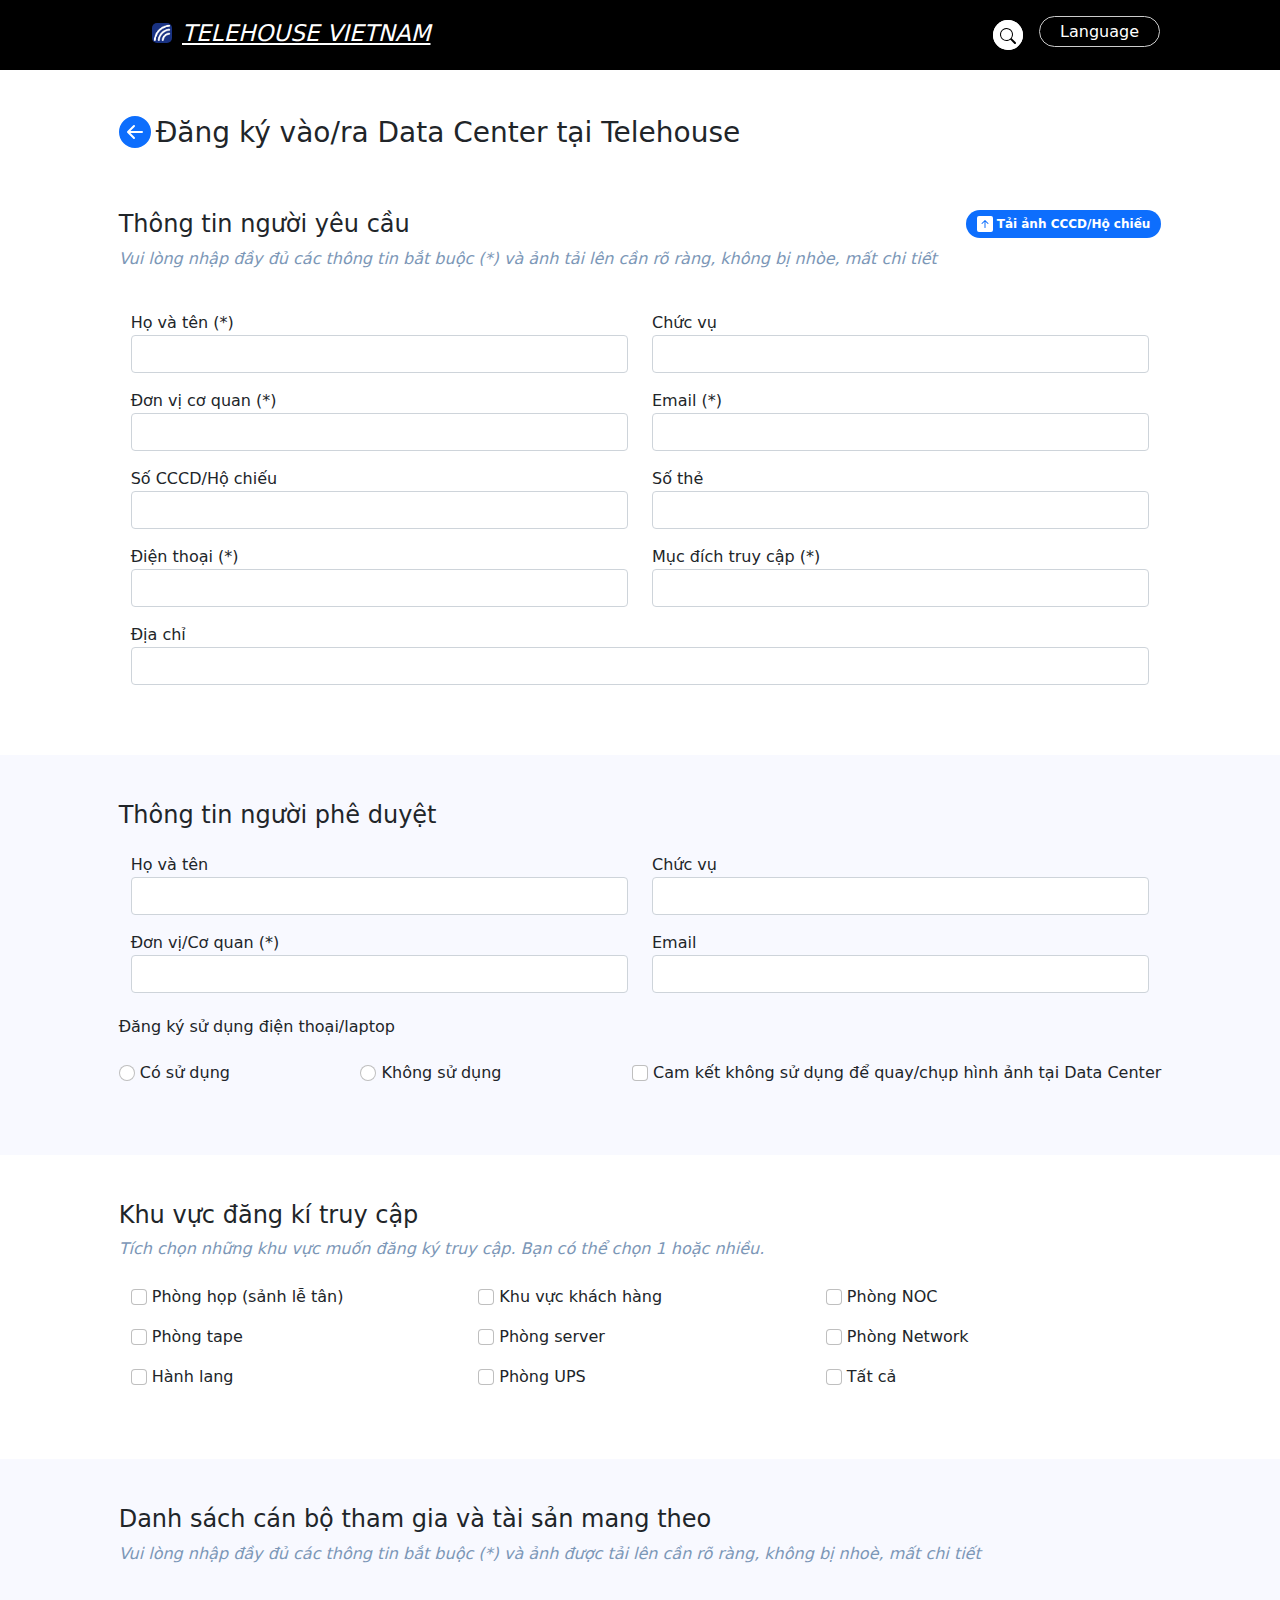
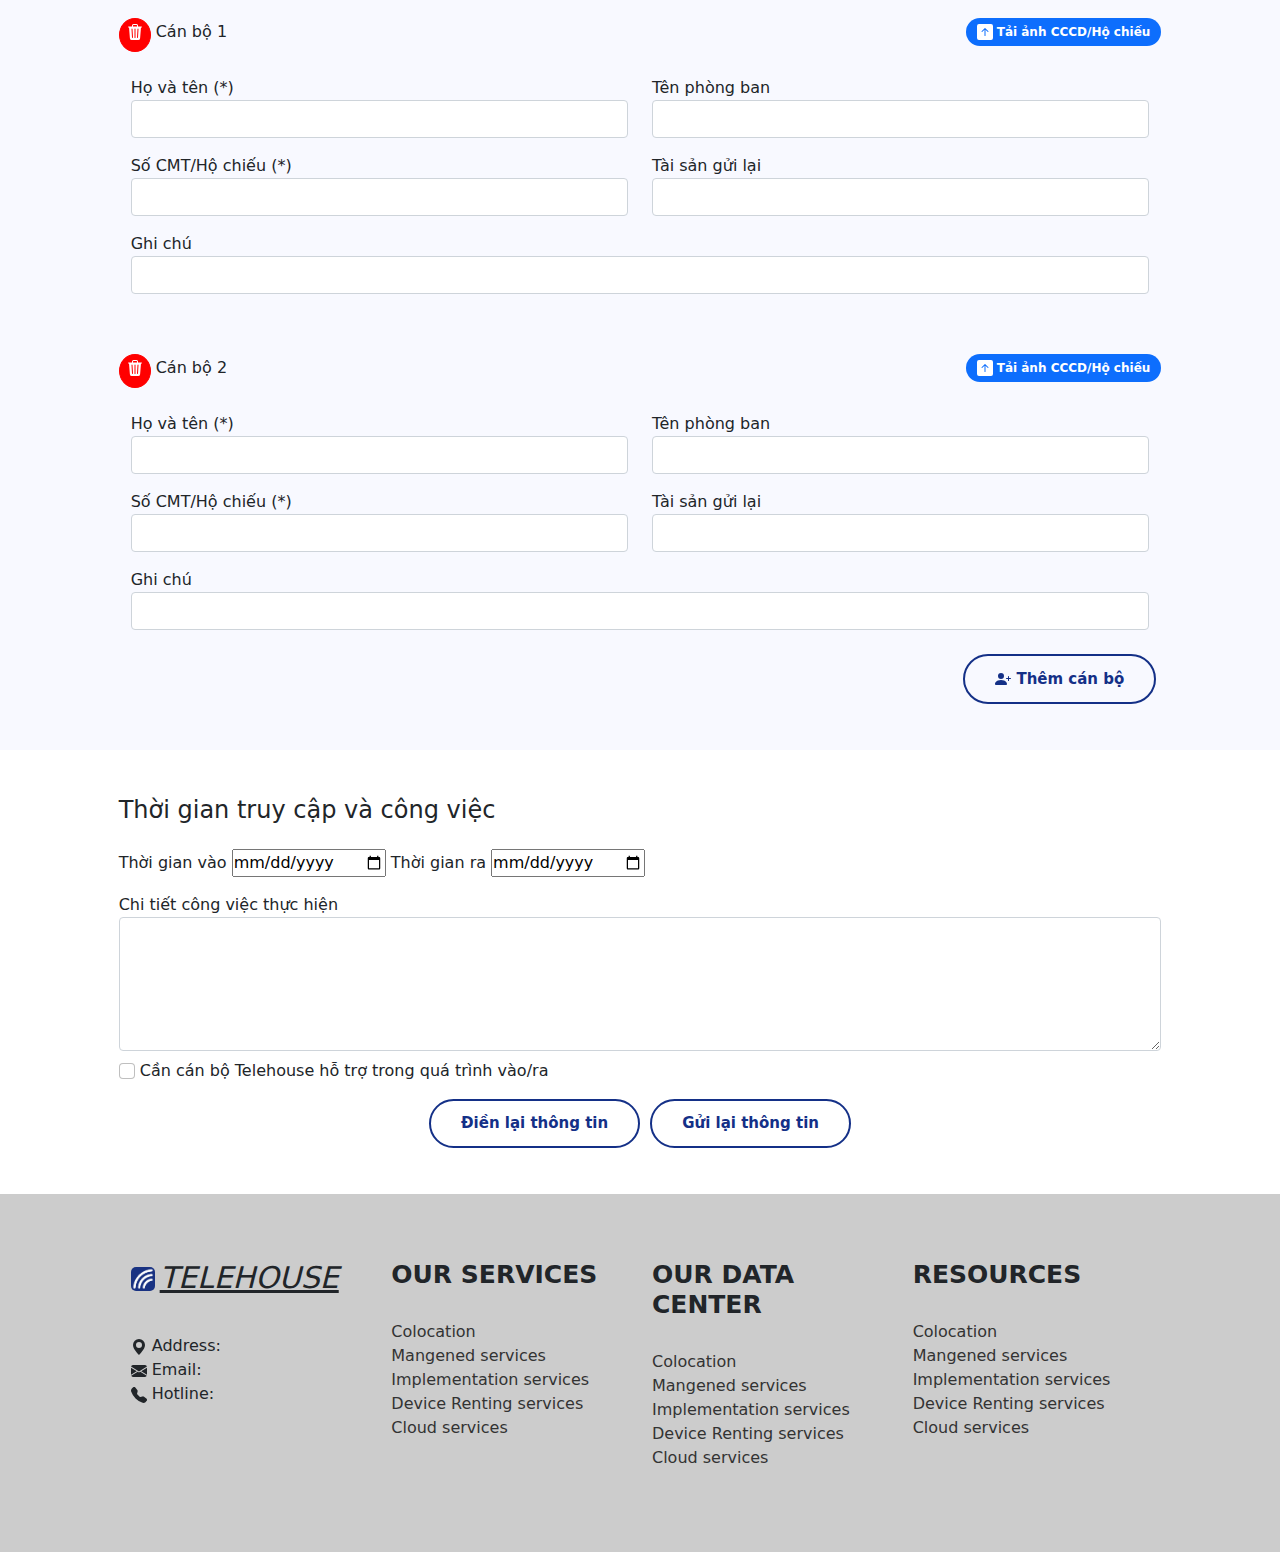
==== form.html @ db9dc7c7 "Merge branch 'main' of https://github.com/GinZeus/Webform-Telehouse" ====
<!DOCTYPE html>
<html lang="en">
<head>
    <meta charset="UTF-8">
    <meta http-equiv="X-UA-Compatible" content="IE=edge">
    <meta name="viewport" content="width=device-width, initial-scale=1.0">
    <title>Webform-Telehouse</title>
    <link rel="stylesheet" href="./assets/bootstrap-5.0.2-dist/css/bootstrap.min.css"> 
    <link rel="stylesheet" href="style-form.css">
    <link rel="stylesheet" href="responsive.css">
    <link rel="stylesheet" href="responsiveFormPhone.css">

</head>
<body>
    <header>
        <div class="container">
            <ul class="logo">
                <li>
                    <img src="./assets/image/images.png" alt="" class="logo-icon">
                </li>
                <li>
                    <h4 class="text-logo">telehouse vietnam</h4>
                </li>
            </ul>
                <ul class="RHeader">
                    <li style="margin-right: 16px;">
                        <form action="" id="search-box">
                            <input type="text" class="search-text" placeholder="Bạn đang tìm kiếm gì?">
                            <button class="search-btn">
                                <svg xmlns="http://www.w3.org/2000/svg" width="16" height="16" fill="currentColor" class="bi bi-search" viewBox="0 0 16 16" style="color: black;">
                                    <path d="M11.742 10.344a6.5 6.5 0 1 0-1.397 1.398h-.001c.03.04.062.078.098.115l3.85 3.85a1 1 0 0 0 1.415-1.414l-3.85-3.85a1.007 1.007 0 0 0-.115-.1zM12 6.5a5.5 5.5 0 1 1-11 0 5.5 5.5 0 0 1 11 0z"/>
                                  </svg>
                            </button>
                        </form>
                    </li>
                    <li class="language">
                        <a href="" class="language-btn rounded-pill" >Language</a>
                        <ul class="sub-lan">
                            <li class="sub-lan-btn"><a href="" >Tiếng Việt</a></li>
                            <li class="sub-lan-btn"><a href="" >English</a></li>
                        </ul>
                    </li>
                </ul>
        </div>
    </header>

    <div class="content">
        <div class="row">
            <div class="col-1"></div>
            <div class="col-10">
                <div>
                    <div class="heading-content">
                    <a href="index.html" class="return-btn">
                        <svg xmlns="http://www.w3.org/2000/svg" width="32" height="32" fill="currentColor" class="bi bi-arrow-left-circle-fill" viewBox="0 0 16 16">
                        <path d="M8 0a8 8 0 1 0 0 16A8 8 0 0 0 8 0zm3.5 7.5a.5.5 0 0 1 0 1H5.707l2.147 2.146a.5.5 0 0 1-.708.708l-3-3a.5.5 0 0 1 0-.708l3-3a.5.5 0 1 1 .708.708L5.707 7.5H11.5z"/>
                      </svg>
                    </a>
                    <h3>Đăng ký vào/ra Data Center tại Telehouse</h3>    
                </div>
                <div class="heading-imformation">
                    <div>
                        <h4>Thông tin người yêu cầu</h4>
                        <p>Vui lòng nhập đầy đủ các thông tin bắt buộc (*) và ảnh tải lên cần rõ ràng, không bị nhòe, mất chi tiết</p>
                    </div>
                    <a href="" class="badge rounded-pill bg-primary btn">
                        <svg xmlns="http://www.w3.org/2000/svg" width="16" height="16" fill="currentColor" class="bi bi-arrow-up-square-fill" viewBox="0 0 16 16">
                            <path d="M2 16a2 2 0 0 1-2-2V2a2 2 0 0 1 2-2h12a2 2 0 0 1 2 2v12a2 2 0 0 1-2 2H2zm6.5-4.5V5.707l2.146 2.147a.5.5 0 0 0 .708-.708l-3-3a.5.5 0 0 0-.708 0l-3 3a.5.5 0 1 0 .708.708L7.5 5.707V11.5a.5.5 0 0 0 1 0z"/>
                          </svg>
                        Tải ảnh CCCD/Hộ chiếu
                    </a>
                </div>
                <ul class="form row">
                    <li class="col-6">Họ và tên (*)
                        <input  class="form-control">
                    </li>
                    <li class="col-6">Chức vụ
                        <input  class="form-control">
                    </li>
                    <li class="col-6">Đơn vị cơ quan (*)
                        <input  class="form-control">
                    </li>
                    <li class="col-6">Email (*)
                        <input  class="form-control">
                    </li>
                    <li class="col-6">Số CCCD/Hộ chiếu
                        <input  class="form-control">
                    </li>
                    <li class="col-6">Số thẻ
                        <input  class="form-control">
                    </li>
                    <li class="col-6">Điện thoại (*)
                        <input  class="form-control">
                    </li>
                    <li class="col-6">Mục đích truy cập (*)
                        <input  class="form-control">
                    </li>
                    <li class="col-12">Địa chỉ
                        <input  class="form-control">
                    </li>
                </ul>
                </div>
            </div>
            <div class="col-1"></div>
        </div>

        <!-- content 2 -->

            <div class="row content-2">
                <div class="col-1"></div>
                <div class="col-10">
                    <h4>Thông tin người phê duyệt</h4>
                    <ul class="row form">
                        <li class="col-6">Họ và tên
                            <input  class="form-control">
                        </li>
                        <li class="col-6">Chức vụ
                            <input  class="form-control">
                        </li>
                        <li class="col-6">Đơn vị/Cơ quan (*)
                            <input  class="form-control">
                        </li>
                        <li class="col-6">Email
                            <input  class="form-control">
                        </li>
                    </ul>
                    <h6>Đăng ký sử dụng điện thoại/laptop</h6>
                    <ul class="form form-dki-phone">
                        <li>
                            <input class="form-check-input" type="radio" name="flexRadioDefault" id="flexRadioDefault1">
                            Có sử dụng
                        </li>
                        <li>
                            <input class="form-check-input" type="radio" name="flexRadioDefault" id="flexRadioDefault1">
                            Không sử dụng
                        </li>
                        <li>
                            <input class="form-check-input" type="checkbox" value="" id="flexCheckDefault">
                            Cam kết không sử dụng để quay/chụp hình ảnh tại Data Center
                        </li>
                    </ul>
                </div>
                <div class="col-1"></div>  
            </div>

            <div class="row">
                <div class="col-1"></div>
                <div class="col-10">
                    <h4>Khu vực đăng kí truy cập</h4>
                    <p>Tích chọn những khu vực muốn đăng ký truy cập. Bạn có thể chọn 1 hoặc nhiều.</p>
                    <ul class="form row">
                        <li class="col-4">
                            <input class="form-check-input" type="checkbox" value="" id="flexCheckDefault">
                            Phòng họp (sảnh lễ tân)
                        </li>
                        <li class="col-4">
                            <input class="form-check-input" type="checkbox" value="" id="flexCheckDefault">
                            Khu vực khách hàng
                        </li>
                        <li class="col-4">
                            <input class="form-check-input" type="checkbox" value="" id="flexCheckDefault">
                            Phòng NOC
                        </li>
                        <li class="col-4">
                            <input class="form-check-input" type="checkbox" value="" id="flexCheckDefault">
                            Phòng tape
                        </li>
                        <li class="col-4">
                            <input class="form-check-input" type="checkbox" value="" id="flexCheckDefault">
                            Phòng server
                        </li>
                        <li class="col-4">
                            <input class="form-check-input" type="checkbox" value="" id="flexCheckDefault">
                            Phòng Network
                        </li>
                        <li class="col-4">
                            <input class="form-check-input" type="checkbox" value="" id="flexCheckDefault">
                            Hành lang
                        </li>
                        <li class="col-4">
                            <input class="form-check-input" type="checkbox" value="" id="flexCheckDefault">
                            Phòng UPS
                        </li>
                        <li class="col-4">
                            <input class="form-check-input" type="checkbox" value="" id="flexCheckDefault">
                            Tất cả
                        </li>
                    </ul>
                </div>
                <div class="col-1"></div>
            </div>
            <div class="content-2 row">
                <div class="col-1"></div>
                <div class="col-10">
                    <h4>Danh sách cán bộ tham gia và tài sản mang theo</h4>
                    <p>Vui lòng nhập đầy đủ các thông tin bắt buộc (*) và ảnh được tải lên cần rõ ràng, không bị nhoè, mất chi tiết</p>
                    <div class="heading-imformation">
                        <div class="can-bo">
                            <a href="#" class="trash-btn">
                                <svg xmlns="http://www.w3.org/2000/svg" width="16" height="16" fill="currentColor" class="bi bi-trash3-fill" viewBox="0 0 16 16" style="    vertical-align: unset;">
                                    <path d="M11 1.5v1h3.5a.5.5 0 0 1 0 1h-.538l-.853 10.66A2 2 0 0 1 11.115 16h-6.23a2 2 0 0 1-1.994-1.84L2.038 3.5H1.5a.5.5 0 0 1 0-1H5v-1A1.5 1.5 0 0 1 6.5 0h3A1.5 1.5 0 0 1 11 1.5Zm-5 0v1h4v-1a.5.5 0 0 0-.5-.5h-3a.5.5 0 0 0-.5.5ZM4.5 5.029l.5 8.5a.5.5 0 1 0 .998-.06l-.5-8.5a.5.5 0 1 0-.998.06Zm6.53-.528a.5.5 0 0 0-.528.47l-.5 8.5a.5.5 0 0 0 .998.058l.5-8.5a.5.5 0 0 0-.47-.528ZM8 4.5a.5.5 0 0 0-.5.5v8.5a.5.5 0 0 0 1 0V5a.5.5 0 0 0-.5-.5Z"/>
                                  </svg>
                            </a>
                            <h6>Cán bộ 1</h6>
                        </div>
                        <a href="" class="badge rounded-pill bg-primary btn">
                            <svg xmlns="http://www.w3.org/2000/svg" width="16" height="16" fill="currentColor" class="bi bi-arrow-up-square-fill" viewBox="0 0 16 16">
                                <path d="M2 16a2 2 0 0 1-2-2V2a2 2 0 0 1 2-2h12a2 2 0 0 1 2 2v12a2 2 0 0 1-2 2H2zm6.5-4.5V5.707l2.146 2.147a.5.5 0 0 0 .708-.708l-3-3a.5.5 0 0 0-.708 0l-3 3a.5.5 0 1 0 .708.708L7.5 5.707V11.5a.5.5 0 0 0 1 0z"/>
                              </svg>
                            Tải ảnh CCCD/Hộ chiếu
                        </a>
                    </div>
                    <ul class="form row">
                        <li class="col-6">Họ và tên (*)
                            <input  class="form-control">
                        </li>
                        <li class="col-6">Tên phòng ban
                            <input  class="form-control">
                        </li>
                        <li class="col-6">Số CMT/Hộ chiếu (*)
                            <input  class="form-control">
                        </li>
                        <li class="col-6">Tài sản gửi lại
                            <input  class="form-control">
                        </li>
                        <li class="col-12">Ghi chú
                            <input  class="form-control">
                        </li>
                    </ul>
                    <div class="heading-imformation">
                        <div class="can-bo">
                            <a href="#" class="trash-btn">
                                <svg xmlns="http://www.w3.org/2000/svg" width="16" height="16" fill="currentColor" class="bi bi-trash3-fill" viewBox="0 0 16 16" style="    vertical-align: unset;">
                                    <path d="M11 1.5v1h3.5a.5.5 0 0 1 0 1h-.538l-.853 10.66A2 2 0 0 1 11.115 16h-6.23a2 2 0 0 1-1.994-1.84L2.038 3.5H1.5a.5.5 0 0 1 0-1H5v-1A1.5 1.5 0 0 1 6.5 0h3A1.5 1.5 0 0 1 11 1.5Zm-5 0v1h4v-1a.5.5 0 0 0-.5-.5h-3a.5.5 0 0 0-.5.5ZM4.5 5.029l.5 8.5a.5.5 0 1 0 .998-.06l-.5-8.5a.5.5 0 1 0-.998.06Zm6.53-.528a.5.5 0 0 0-.528.47l-.5 8.5a.5.5 0 0 0 .998.058l.5-8.5a.5.5 0 0 0-.47-.528ZM8 4.5a.5.5 0 0 0-.5.5v8.5a.5.5 0 0 0 1 0V5a.5.5 0 0 0-.5-.5Z"/>
                                  </svg>
                            </a>
                            <h6>Cán bộ 2</h6>
                        </div>
                        <a href="" class="badge rounded-pill bg-primary btn">
                            <svg xmlns="http://www.w3.org/2000/svg" width="16" height="16" fill="currentColor" class="bi bi-arrow-up-square-fill" viewBox="0 0 16 16">
                                <path d="M2 16a2 2 0 0 1-2-2V2a2 2 0 0 1 2-2h12a2 2 0 0 1 2 2v12a2 2 0 0 1-2 2H2zm6.5-4.5V5.707l2.146 2.147a.5.5 0 0 0 .708-.708l-3-3a.5.5 0 0 0-.708 0l-3 3a.5.5 0 1 0 .708.708L7.5 5.707V11.5a.5.5 0 0 0 1 0z"/>
                              </svg>
                            Tải ảnh CCCD/Hộ chiếu
                        </a>
                    </div>
                    <ul class="form row">
                        <li class="col-6">Họ và tên (*)
                            <input  class="form-control">
                        </li>
                        <li class="col-6">Tên phòng ban
                            <input  class="form-control">
                        </li>
                        <li class="col-6">Số CMT/Hộ chiếu (*)
                            <input  class="form-control">
                        </li>
                        <li class="col-6">Tài sản gửi lại
                            <input  class="form-control">
                        </li>
                        <li class="col-12">Ghi chú
                            <input  class="form-control">
                        </li>
                    </ul>
                    <a href="" class="badge rounded-pill add-btn dki-btn">
                        <svg xmlns="http://www.w3.org/2000/svg" width="16" height="16" fill="currentColor" class="bi bi-person-plus-fill" viewBox="0 0 16 16">
                            <path d="M1 14s-1 0-1-1 1-4 6-4 6 3 6 4-1 1-1 1H1zm5-6a3 3 0 1 0 0-6 3 3 0 0 0 0 6z"/>
                            <path fill-rule="evenodd" d="M13.5 5a.5.5 0 0 1 .5.5V7h1.5a.5.5 0 0 1 0 1H14v1.5a.5.5 0 0 1-1 0V8h-1.5a.5.5 0 0 1 0-1H13V5.5a.5.5 0 0 1 .5-.5z"/>
                          </svg>
                          Thêm cán bộ
                    </a>
                </div>
                <div class="col-1"></div>
            </div>
            <div class="row">
                <div class="col-1"></div>
                <div class="col-10">
                    <h4>Thời gian truy cập và công việc</h4>
                    <ul class="form">
                        <li class="time">Thời gian vào
                            <input type="date">
                        </li>
                        <li class="time">Thời gian ra
                            <input type="date">
                        </li>
                        <li>Chi tiết công việc thực hiện
                            <textarea class="form-control" rows="5"></textarea>
                        </li>
                        <li>
                            <input class="form-check-input" type="checkbox" value="" id="flexCheckDefault">
                            Cần cán bộ Telehouse hỗ trợ trong quá trình vào/ra
                        </li>
                    </ul>
                    <div class="dis-dki-btn">
                        <a href="" class="badge rounded-pill dki-btn">Điền lại thông tin</a>
                        <a href="" class="badge rounded-pill dki-btn">Gửi lại thông tin</a>
                    </div>
                </div>
                <div class="col-1"></div>
            </div>
    </div>

    <footer>
        <div class="container-footer row">
            <div class="col-1">
            </div>
            <div class="col-10 row">
                <div class="col-3 ">
                    <div class="footer-logo footer-heading">
                        <img src="./assets/image/images.png" alt="" style="    height: 24px;margin-top: 7px;margin-right: 5px;border-radius: 5px;">
                        <h3 class="text-logo-footer">telehouse</h3>
                    </div>
                   
                    <ul class="footer-list">
                        <li class="footer-item">
                            <svg xmlns="http://www.w3.org/2000/svg" width="16" height="16" fill="currentColor" class="bi bi-geo-alt-fill" viewBox="0 0 16 16">
                                <path d="M8 16s6-5.686 6-10A6 6 0 0 0 2 6c0 4.314 6 10 6 10zm0-7a3 3 0 1 1 0-6 3 3 0 0 1 0 6z"/>
                              </svg>
                            <h7>Address:</h7>
                        </li>
                        <li class="footer-item">
                            <svg xmlns="http://www.w3.org/2000/svg" width="16" height="16" fill="currentColor" class="bi bi-envelope-fill" viewBox="0 0 16 16">
                                <path d="M.05 3.555A2 2 0 0 1 2 2h12a2 2 0 0 1 1.95 1.555L8 8.414.05 3.555ZM0 4.697v7.104l5.803-3.558L0 4.697ZM6.761 8.83l-6.57 4.027A2 2 0 0 0 2 14h12a2 2 0 0 0 1.808-1.144l-6.57-4.027L8 9.586l-1.239-.757Zm3.436-.586L16 11.801V4.697l-5.803 3.546Z"/>
                              </svg>
                            <h7>Email:</h7>
                        </li>
                        <li class="footer-item">
                            <svg xmlns="http://www.w3.org/2000/svg" width="16" height="16" fill="currentColor" class="bi bi-telephone-fill" viewBox="0 0 16 16">
                                <path fill-rule="evenodd" d="M1.885.511a1.745 1.745 0 0 1 2.61.163L6.29 2.98c.329.423.445.974.315 1.494l-.547 2.19a.678.678 0 0 0 .178.643l2.457 2.457a.678.678 0 0 0 .644.178l2.189-.547a1.745 1.745 0 0 1 1.494.315l2.306 1.794c.829.645.905 1.87.163 2.611l-1.034 1.034c-.74.74-1.846 1.065-2.877.702a18.634 18.634 0 0 1-7.01-4.42 18.634 18.634 0 0 1-4.42-7.009c-.362-1.03-.037-2.137.703-2.877L1.885.511z"/>
                              </svg>
                            <h7>Hotline:</h7>
                        </li>
                    </ul>
                </div>
                <div class="col-3">
                    <h3 class="footer-heading">Our services</h3>
                    <ul class="footer-list">
                        <li class="footer-item">
                            <a href="" class="footer-item-link">Colocation</a>
                        </li>
                        <li class="footer-item">
                            <a href="" class="footer-item-link">Mangened services</a>
                        </li>
                        <li class="footer-item">
                            <a href="" class="footer-item-link">Implementation services</a>
                        </li>
                        <li class="footer-item">
                            <a href="" class="footer-item-link">Device Renting services</a>
                        </li>
                        <li class="footer-item">
                            <a href="" class="footer-item-link">Cloud services</a>
                        </li>
                    </ul>
                </div>
                <div class="col-3">
                    <h3 class="footer-heading">Our data center</h3>
                    <ul class="footer-list">
                        <li class="footer-item">
                            <a href="" class="footer-item-link">Colocation</a>
                        </li>
                        <li class="footer-item">
                            <a href="" class="footer-item-link">Mangened services</a>
                        </li>
                        <li class="footer-item">
                            <a href="" class="footer-item-link">Implementation services</a>
                        </li>
                        <li class="footer-item">
                            <a href="" class="footer-item-link">Device Renting services</a>
                        </li>
                        <li class="footer-item">
                            <a href="" class="footer-item-link">Cloud services</a>
                        </li>
                    </ul>
                </div>
                <div class="col-3">
                    <h3 class="footer-heading">Resources</h3>
                    <ul class="footer-list">
                        <li class="footer-item">
                            <a href="" class="footer-item-link">Colocation</a>
                        </li>
                        <li class="footer-item">
                            <a href="" class="footer-item-link">Mangened services</a>
                        </li>
                        <li class="footer-item">
                            <a href="" class="footer-item-link">Implementation services</a>
                        </li>
                        <li class="footer-item">
                            <a href="" class="footer-item-link">Device Renting services</a>
                        </li>
                        <li class="footer-item">
                            <a href="" class="footer-item-link">Cloud services</a>
                        </li>
                    </ul>
                </div>
            </div>
            <div class="col-1"></div>
        </div>
    </footer>
</body>
</html>
---- style-form.css ----
*{
    padding: 0;
    margin: 0;
    box-sizing: border-box;
}
header{
    height: 70px;
    width: 100%;
    background-color: black;
}
.logo{
    display: flex;
    list-style-type: none;
}
.logo-icon{
    height: 20px;
    margin-right: 10px;
    border-radius: 5px;
}
.RHeader{
    display: flex;
    list-style-type: none;
}
.container{
    display: flex;
    justify-content: space-between;
    padding: 20px 50px;
}
.text-logo{
    text-transform: uppercase;
    color: white;
    text-decoration: underline;
    font-style: italic;
    font-size: 23px;
    line-height: 26px;
}
#search-box{
    display: flex;
    background-color: #fff;
    border-radius: 30px;
}
.search-text{
    border: none;
    outline: none;
    background: none;
    width: 0px;
}
.search-btn{
    padding: 3px 7px;
    background: #fff;
    border: none;
    border-radius: 50%;
}
#search-box:hover .search-text{
    width: 200px;
    padding-left: 10px;
    transition: all 0.25s ease-in-out;
}
li.laguage{
    display: flex; 
}
.language-btn{
    text-decoration: none;
    color: white;
    border: 1px solid #ccc;
    padding: 5px 20px;
    position: relative;
}
.sub-lan{
    list-style-type: none;
    display: none;
    position: absolute;
    background-color: black;
    margin-top: 10px;
    border: 1px solid white;
    padding: 5px 20px;
    border-radius: 5px;
}
.language-btn:hover{
    color: black;
    background-color: white;
}
.language:hover .sub-lan{
    display: block;
}
.col-1{
    padding: 0;
}

/* content */
.row{
    margin: 0;
}
.heading-content{
    display: flex;
    justify-content: flex-start;
}
.col-10{
    margin: 46px 0px;
}
.return-btn{
    margin-right: 5px;
}
.heading-imformation{
    margin-top: 5%;
    display: flex;
    justify-content: space-between;
    flex-wrap: wrap;
    align-items: flex-start;
}
.btn{
    text-decoration: none;
    padding: 5px 10px;
}
p{
    color: #7C97B7;
    font-style: italic;
    font-size: 16px;
}
.dki-btn:hover,
.btn:hover{
    background-color: #0A58CA!important;
    color: white;
}
ul.form{
    list-style-type: none;
    padding: 0;
    margin: 16px 0px;
}
ul.form > li{
    margin: 8px 0px;
}


.content-2{
    background: #F8F9FF;

}
.form-dki-phone{
    display: flex;
    flex-wrap: wrap;
    justify-content: space-between;
}
.trash-btn{
    border: 1px solid red;
    background-color: red;
    color: white;
    border-radius: 50%;
    padding: 4px 7px;
    margin-right: 5px;
}
.trash-btn:hover{
    color: #ccc;
}
.can-bo {
    display: flex;
    align-items: center;
    justify-content: flex-start;
}
.add-btn{
    float: right;
}
.time{
    display: inline-block;
}
.dis-dki-btn{
    display: flex;
    justify-content: center;
    
}
.dki-btn .add-btn{
    float: right;
}
.dki-btn{
    border: 2px solid #143087;
    color: #143087;
    margin-top: 20px;
    padding: 15px 30px;
    text-decoration: none;
    font-size: 15px;
    margin: 0px 5px;
}
/* footer */
.container-footer{
    padding: 20px 0px;
}
footer{
    width: 100%;
    background-color: #ccc;
    height: auto;
}
.footer-logo{
    display: flex;
}
.text-logo-footer{
    text-decoration: underline;
    text-transform: uppercase;
    font-style: italic;
    font-size: 30px;
}
.footer-item{
    list-style-type: none;
}
.footer-heading{
    font-size: 25px;
    font-weight: 600;
    text-transform: uppercase;
    margin-bottom: 30px;
}
.footer-item-link{
    text-decoration: none;
    color: #333;
}

.footer-list{
    padding-left: 0;
}
---- responsive.css ----
/* PC */
@media (min-width : 1024px) {
    
}

/* Tablet */
@media (min-width : 740px) and (max-width: 1023px) {
    .text-logo{
        font-size: 15px;
        line-height: 16px;
    }
    .logo-icon{
        height: 16px;
        display: flex;
    }
    .col-3{
        width: 50%;
    }
    .content-trang-chu{
        height: 60vh;
    }
    .content-2{
        margin: 32px 0px;
    }
    .img-dki{
        width: 36vw;
    }
}

/* Mobile */

@media (max-width : 740px) {
     .col-3{
        width: 100%;
        margin-bottom: 10px;
    }

    .footer-heading {
        margin-bottom: 8px;
    }

    .container {
           padding: 8px 8px 0 8px ;
    }
    .logo{
        padding: 0px;
    }

    .logo-icon {
        height: 16px;
    }

    .text-logo {
        font-size: 16px;
    }

    .language-btn {
         padding: 0px; 
    }

    header {
        height: 44px;
    }

    #search-box:hover .search-text{
        width: 0px;
        padding-left: 0px;
        transition: unset;
    }

    .search-btn{
        padding: 0px 4px;
    }

    .language-btn { 
        padding: 5px 17px !important;
        font-size: 12px;
    }

    .sub-lan-btn{
        font-size: 12px;
    }

    .sub-lan {
        padding: 5px 16px;
    }
  
}
---- responsiveFormPhone.css ----
/* PC */
@media (min-width : 1024px) {
    
}

/* Tablet */
@media (min-width : 740px) and (max-width: 1023px) {
    
}

/* Mobile */

@media (max-width : 740px) {
    h3, h4{
        font-size: 18px;
    }
    p{
        font-size: 13px;
        line-height: 18px;
    }
    li{
        font-size: 14px;
        line-height: 16px;
    }
    h6{
        font-size: 16px;
        line-height: 26px;
    }
    .dki-btn{
        padding: 10px 20px;
        font-size: 15px;
    }
    .add-btn{
        padding: 8px 18px;
    }
    .col-6{
        width: 100%;
    }
    .col-4{
        width: 100%;
    }
  
}
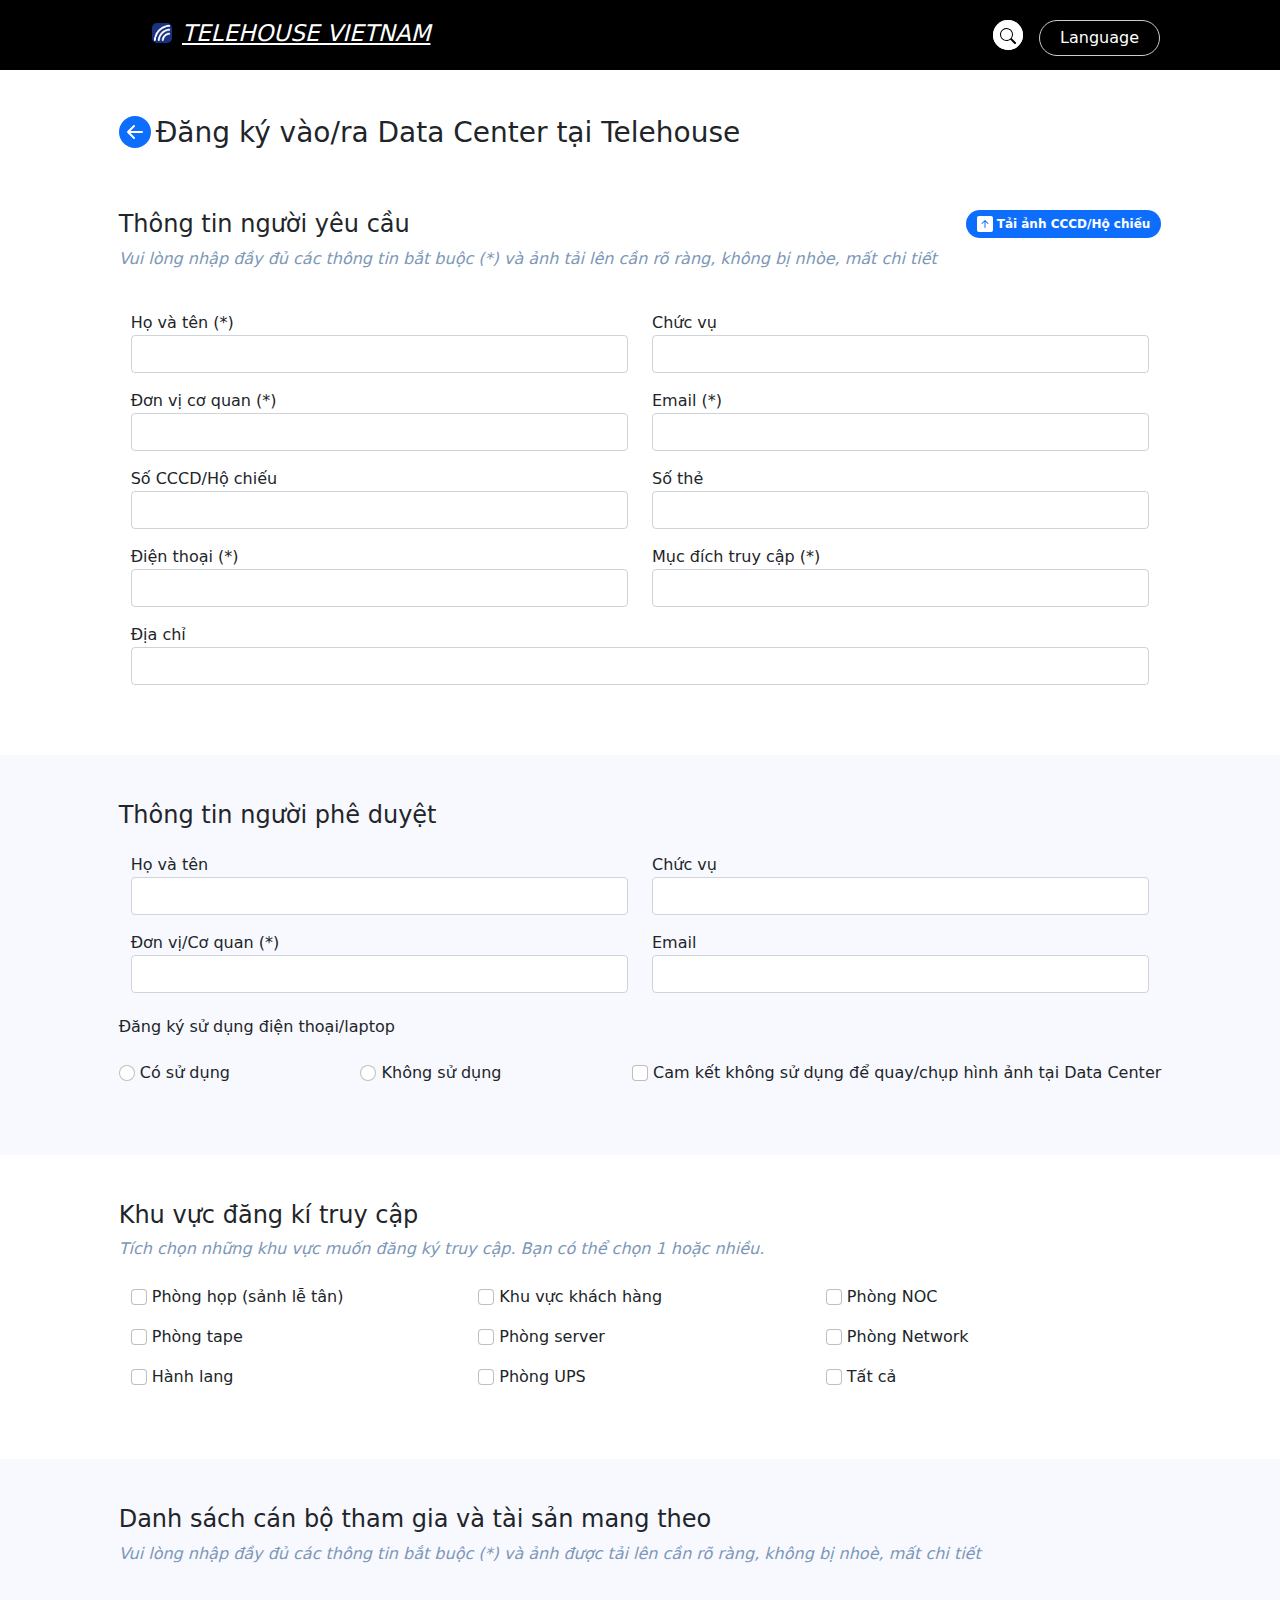
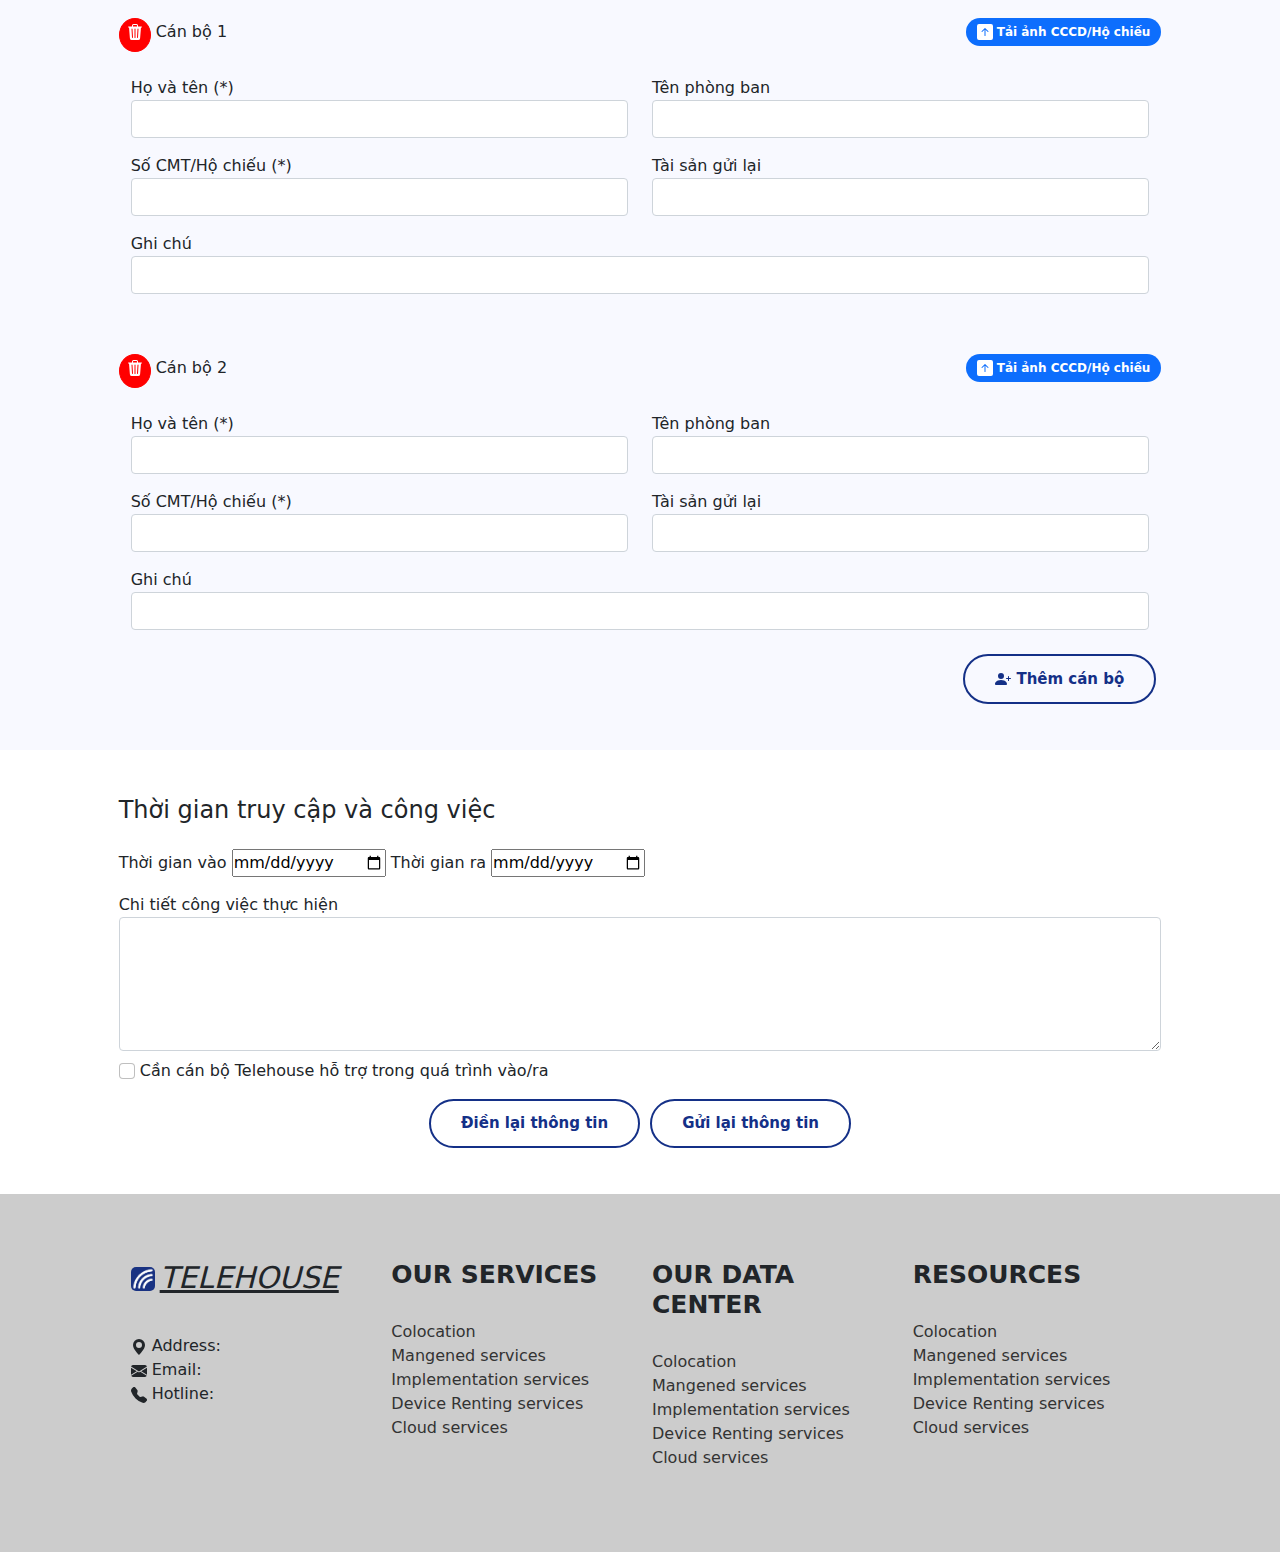
==== commit 3ce17c08: "add js onclick" ====
--- a/form.html
+++ b/form.html
@@ -8,7 +8,6 @@
     <link rel="stylesheet" href="./assets/bootstrap-5.0.2-dist/css/bootstrap.min.css"> 
     <link rel="stylesheet" href="style-form.css">
     <link rel="stylesheet" href="responsive.css">
-    <link rel="stylesheet" href="responsiveFormPhone.css">
 
 </head>
 <body>
@@ -34,10 +33,10 @@
                         </form>
                     </li>
                     <li class="language">
-                        <a href="" class="language-btn rounded-pill" >Language</a>
-                        <ul class="sub-lan">
-                            <li class="sub-lan-btn"><a href="" >Tiếng Việt</a></li>
-                            <li class="sub-lan-btn"><a href="" >English</a></li>
+                        <button onclick="myFunction()" class="language-btn rounded-pill" >Language</button>
+                        <ul class="sub-lan-hiden" id="subLan">
+                            <li ><a href="" class="sub-lan-btn">Tiếng Việt</a></li>
+                            <li ><a href="" class="sub-lan-btn">English</a></li>
                         </ul>
                     </li>
                 </ul>
@@ -393,5 +392,18 @@
             <div class="col-1"></div>
         </div>
     </footer>
+
+    <script >
+   function myFunction(){
+    var formTrs = document.getElementById('subLan')
+    if(formTrs.className == 'sub-lan-hiden'){
+        formTrs.className = "sub-lan";
+    }else{
+        formTrs.className = "sub-lan-hiden";
+    }
+
+}
+
+    </script>
 </body>
 </html>--- a/style-form.css
+++ b/style-form.css
@@ -64,11 +64,12 @@
     color: white;
     border: 1px solid #ccc;
     padding: 5px 20px;
+    background-color: black;
     position: relative;
 }
 .sub-lan{
     list-style-type: none;
-    display: none;
+    display: block;
     position: absolute;
     background-color: black;
     margin-top: 10px;
@@ -76,13 +77,22 @@
     padding: 5px 20px;
     border-radius: 5px;
 }
-.language-btn:hover{
+.sub-lan-btn{
+    color: white;
+    text-decoration: none;
+   
+}
+
+.sub-lan-hiden{
+    display: none;
+}
+/* .language-btn:hover{
     color: black;
     background-color: white;
 }
 .language:hover .sub-lan{
     display: block;
-}
+} */
 .col-1{
     padding: 0;
 }
@@ -215,3 +225,6 @@
 .footer-list{
     padding-left: 0;
 }
+
+
+
--- a/responsive.css
+++ b/responsive.css
@@ -30,7 +30,8 @@
 /* Mobile */
 
 @media (max-width : 740px) {
-     .col-3{
+
+    .col-3{
         width: 100%;
         margin-bottom: 10px;
     }
@@ -51,7 +52,7 @@
     }
 
     .text-logo {
-        font-size: 16px;
+        font-size: 12px;
     }
 
     .language-btn {
@@ -69,7 +70,7 @@
     }
 
     .search-btn{
-        padding: 0px 4px;
+        padding: 0px 3px;
     }
 
     .language-btn { 
@@ -84,5 +85,69 @@
     .sub-lan {
         padding: 5px 16px;
     }
+    .content-trang-chu{
+        height: auto;
+        padding-bottom: 10px;
+    }
+    .text-content-2 {
+        margin: 16px 0px;
+    }
+
+    .img-dki{
+        width: 90vw;
+    }
+    
+    
+    h3, h4{
+        font-size: 18px;
+    }
+    p{
+        font-size: 13px;
+        line-height: 18px;
+    }
+    .form .col-6{
+        font-size: 14px;
+        line-height: 16px;
+    }
+    h6{
+        font-size: 16px;
+        line-height: 26px;
+    }
+    .text-content-2 .dki-btn{
+        padding: 10px 20px;
+        font-size: 15px;
+        position: relative;
+        left: 50%;
+        transform: translateX(-50%);
+    }
+    .trash-btn{
+        padding: 1px 6px;
+    }
+    .trash-icon{
+        width: 14px;
+        height: 14px;
+    }
+    
+    .dki-btn-1{
+        padding: 5px 15px;
+    }
+    .col-6{
+        width: 100%;
+    }
+    .col-4{
+        width: 100%;
+    }
+
+     h5 {
+        font-size: 1rem;
+    }
+
+     h2 {
+        margin-top: 4rem;
+    }
+
+    .content-trang-chu {
+        height: 100%;
+    }
   
 }